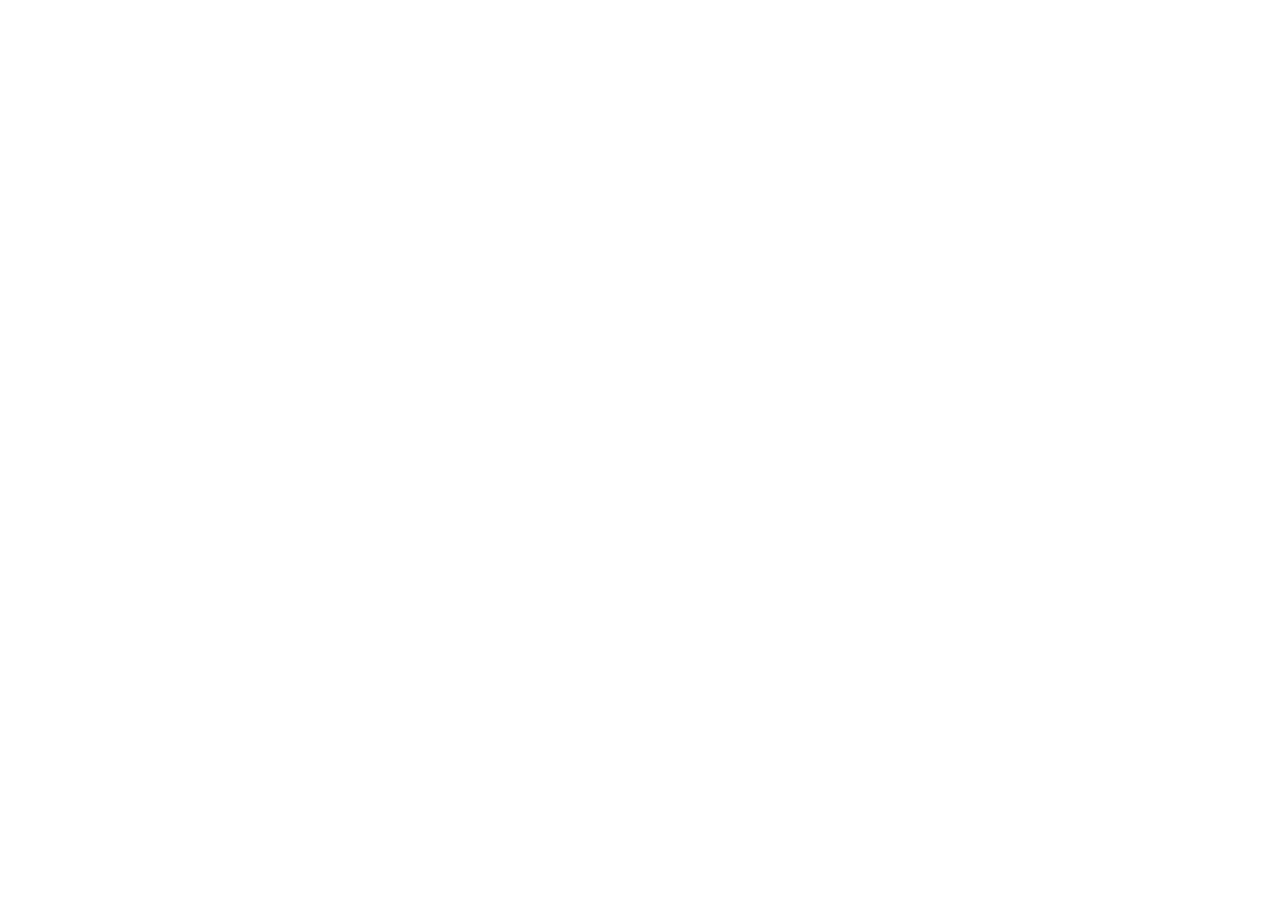
==== index.html @ 7e98cb77 "first commit" ====
<!DOCTYPE html>
<html lang="en">
<head>
    <meta charset="UTF-8">
    <meta name="viewport" content="width=device-width, initial-scale=1.0">
    <title>Космическая Одиссея - Экономика с нуля<</title>
</head>
<body>
    
</body>
</html>
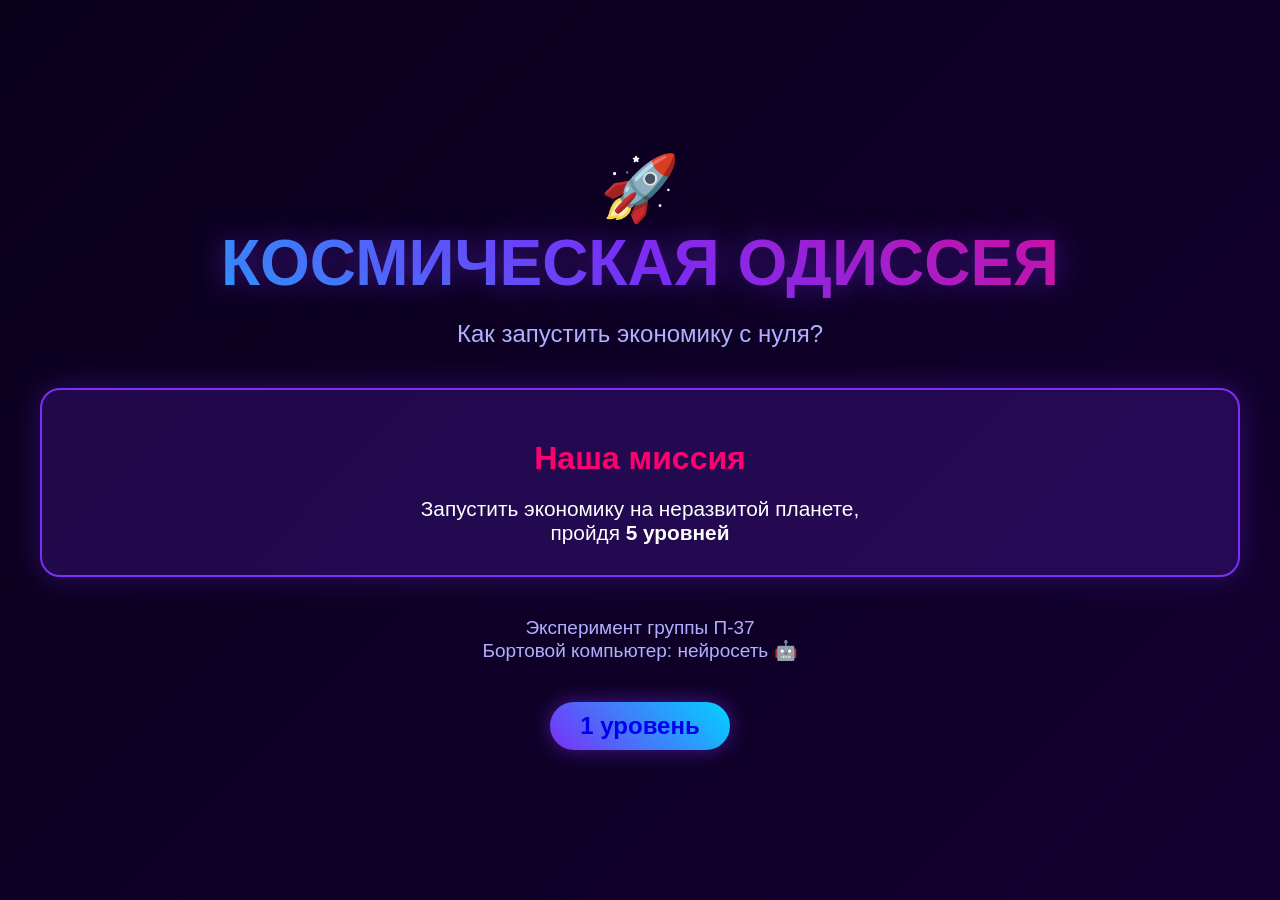
==== commit 49f949a7: "Заполнила кодом файл index.html в корне main" ====
--- a/index.html
+++ b/index.html
@@ -3,9 +3,44 @@
 <head>
     <meta charset="UTF-8">
     <meta name="viewport" content="width=device-width, initial-scale=1.0">
-    <title>Космическая Одиссея - Экономика с нуля<</title>
+    <title>Космическая Одиссея - Экономика с нуля</title>
 </head>
 <body>
-    
+    <!DOCTYPE html>
+<html lang="en">
+<head>
+    <meta charset="UTF-8">
+    <meta name="viewport" content="width=device-width, initial-scale=1.0">
+    <link rel="stylesheet" href="css/style.css">
+    <title>Космическая Одиссея - Экономика с нуля</title>
+</head>
+<body>
+    <!-- Главная страница -->
+    <div class="slide">
+        <div class="content">
+            <div class="rocket">&#x1F680;</div>
+            <h1>КОСМИЧЕСКАЯ ОДИССЕЯ</h1>
+            <p class="subtitle">Как запустить экономику с нуля?</p>
+
+            <div class="mission-box">
+                <h3>Наша миссия</h3>
+                <p style="font-size: 1.3em; margin-top: 15px;">
+                    Запустить экономику на неразвитой планете,<br>
+                    пройдя <strong>5 уровней</strong>
+                </p>
+            </div>
+
+            <p class="slide1_text">
+                Эксперимент группы П-37<br>
+                Бортовой компьютер: нейросеть &#x1F916;
+            </p>
+        </div>
+        <div class="btn">
+            <a href="level1.html">1 уровень</a>
+        </div>
+    </div>
+</body>
+<script src="script.js"></script>
+</html>
 </body>
 </html>
--- a/css/style.css
+++ b/css/style.css
@@ -0,0 +1,454 @@
+* {
+     margin: 0;
+     padding: 0;
+     box-sizing: border-box;
+}
+
+body {
+     font-family: 'Segoe UI', Tahoma, Geneva, Verdana, sans-serif;
+     background: #000;
+     color: #fff;
+     overflow-x: hidden;
+}
+
+.stars {
+     position: fixed;
+     top: 0;
+     left: 0;
+     width: 100%;
+     height: 100%;
+     pointer-events: none;
+     z-index: 0;
+}
+
+.star {
+     position: absolute;
+     width: 2px;
+     height: 2px;
+     background: white;
+     border-radius: 50%;
+     animation: twinkle 3s infinite;
+}
+
+@keyframes twinkle {
+     0%, 100% { opacity: 0.3; }
+     50% { opacity: 1; }
+}
+
+.slide {
+     min-height: 100vh;
+     display: flex;
+     flex-direction: column;
+     justify-content: center;
+     align-items: center;
+     padding: 60px 40px;
+     position: relative;
+     z-index: 1;
+     background: linear-gradient(135deg, rgba(10, 0, 30, 0.95) 0%, rgba(20, 0, 50, 0.95) 100%);
+}
+
+.slide:nth-child(even) {
+     background: linear-gradient(135deg, rgba(0, 10, 40, 0.95) 0%, rgba(10, 0, 60, 0.95) 100%);
+}
+
+.content {
+     max-width: 1200px;
+     width: 100%;
+     text-align: center;
+}
+
+h1 {
+     font-size: 64px; /* было: 4em */
+     margin-bottom: 20px;
+     background: linear-gradient(45deg, #00d4ff, #7b2ff7, #ff006e);
+     -webkit-background-clip: text;
+     -webkit-text-fill-color: transparent;
+     background-clip: text;
+     text-shadow: 0 0 30px rgba(123, 47, 247, 0.5);
+     animation: glow 2s ease-in-out infinite;
+}
+
+@keyframes glow {
+     0%, 100% { filter: drop-shadow(0 0 20px rgba(123, 47, 247, 0.5)); }
+     50% { filter: drop-shadow(0 0 40px rgba(0, 212, 255, 0.8)); }
+}
+
+h2 {
+     font-size: 48px; /* было: 3em */
+     margin-bottom: 30px;
+     color: #00d4ff;
+     text-shadow: 0 0 20px rgba(0, 212, 255, 0.5);
+}
+
+h3 {
+     font-size: 32px; /* было: 2em */
+     margin: 20px 0;
+     color: #ff006e;
+}
+
+.subtitle {
+     font-size: 24px; /* было: 1.5em */
+     color: #b0b0ff;
+     margin-bottom: 40px;
+}
+
+.mission-box {
+     background: rgba(123, 47, 247, 0.2);
+     border: 2px solid #7b2ff7;
+     border-radius: 20px;
+     padding: 30px;
+     margin: 30px 0;
+     box-shadow: 0 0 30px rgba(123, 47, 247, 0.3);
+}
+
+.situation {
+     background: rgba(0, 212, 255, 0.1);
+     border-left: 4px solid #00d4ff;
+     padding: 20px;
+     margin: 20px 0;
+     text-align: left;
+     border-radius: 10px;
+}
+
+.question {
+     background: rgba(255, 0, 110, 0.1);
+     border: 2px solid #ff006e;
+     border-radius: 15px;
+     padding: 25px;
+     margin: 30px 0;
+     font-size: 21px; /* было: 1.3em */
+     font-style: italic;
+}
+
+.level-badge {
+     display: inline-block;
+     background: linear-gradient(45deg, #7b2ff7, #00d4ff);
+     padding: 10px 30px;
+     border-radius: 50px;
+     font-size: 24px; /* было: 1.5em */
+     font-weight: bold;
+     margin-bottom: 20px;
+     box-shadow: 0 0 20px rgba(123, 47, 247, 0.5);
+}
+
+table {
+     width: 100%;
+     margin: 30px 0;
+     border-collapse: collapse;
+     background: rgba(0, 0, 0, 0.5);
+     border-radius: 15px;
+     overflow: hidden;
+}
+
+th {
+     background: linear-gradient(45deg, #7b2ff7, #00d4ff);
+     padding: 20px;
+     font-size: 21px; /* было: 1.3em */
+}
+
+td {
+     padding: 20px;
+     border-bottom: 1px solid rgba(123, 47, 247, 0.3);
+     font-size: 18px; /* было: 1.1em */
+}
+
+tr:last-child td {
+     border-bottom: none;
+}
+
+.final-message {
+     font-size: 29px; /* было: 1.8em */
+     color: #00d4ff;
+     margin: 30px 0;
+     text-shadow: 0 0 20px rgba(0, 212, 255, 0.5);
+}
+
+.rocket {
+     font-size: 64px; /* было: 4em */
+     animation: float 3s ease-in-out infinite;
+}
+
+@keyframes float {
+     0%, 100% { transform: translateY(0px); }
+     50% { transform: translateY(-20px); }
+}
+
+.slide1_text {
+    margin-top: 40px; 
+    font-size: 19px; /* было: 1.2em */
+    color: #b0b0ff;
+}
+
+.situation_text {
+    font-size: 21px; /* было: 1.3em */
+    margin-top: 15px;
+}
+
+.situation_color {
+    color: #ff006e;
+} 
+
+.mission-box-not {
+    text-align: center; 
+    font-size: 21px; /* было: 1.3em */
+    margin-top: 20px; 
+    line-height: 2;
+}
+
+.chain {
+     display: flex;
+     justify-content: center;
+     align-items: center;
+     gap: 15px;
+     margin: 20px 0;
+     font-size: 21px; /* было: 1.3em */
+}
+
+.chain-item {
+     background: rgba(0, 212, 255, 0.2);
+     padding: 15px 25px;
+     border-radius: 10px;
+     border: 1px solid #00d4ff;
+}
+
+.chain-item-not {
+    background: rgba(255, 0, 110, 0.3); 
+    border-color: #ff006e;
+}
+
+.dolg {
+    color: #ff006e; 
+    font-size: 40px; /* было: 2.5em */
+    margin: 30px 0;
+}
+
+.arrow {
+     font-size: 24px; /* было: 1.5em */
+     color: #ff006e;
+}
+
+.btn{
+        display: inline-block;
+    font-size: 24px;
+    font-weight: bold;
+    margin-top: 40px;
+    box-shadow: rgba(123, 47, 247, 0.5) 0px 0px 20px;
+    background: linear-gradient(45deg, rgb(123, 47, 247), rgb(0, 212, 255));
+    padding: 10px 30px;
+    border-radius: 50px;
+}
+
+a{
+    text-decoration: none;
+}
+.ai-button {
+     display: inline-flex;
+     align-items: center;
+     gap: 15px;
+     background: linear-gradient(45deg, #7b2ff7, #00d4ff);
+     border: none;
+     color: white;
+     padding: 18px 40px;
+     font-size: 21px; /* было: 1.3em */
+     font-weight: bold;
+     border-radius: 50px;
+     cursor: pointer;
+     margin: 30px 0;
+     box-shadow: 0 0 30px rgba(123, 47, 247, 0.6);
+     transition: all 0.3s ease;
+     position: relative;
+     overflow: hidden;
+     animation: pulseButton 2s ease-in-out infinite;
+}
+
+@keyframes pulseButton {
+     0%, 100% {
+         box-shadow: 0 0 30px rgba(123, 47, 247, 0.6);
+         transform: scale(1);
+     }
+     50% {
+         box-shadow: 0 0 50px rgba(0, 212, 255, 0.9);
+         transform: scale(1.03);
+     }
+}
+
+.ai-button:hover {
+     transform: scale(1.08);
+     box-shadow: 0 0 60px rgba(0, 212, 255, 1);
+}
+
+.ai-button::before {
+     content: '';
+     position: absolute;
+     top: 0;
+     left: -100%;
+     width: 100%;
+     height: 100%;
+     background: linear-gradient(90deg, transparent, rgba(255, 255, 255, 0.3), transparent);
+     animation: shine 3s infinite;
+}
+
+@keyframes shine {
+     0% { left: -100%; }
+     50%, 100% { left: 100%; }
+}
+
+.ai-button .robot-icon {
+     font-size: 24px; /* было: 1.5em */
+     animation: robotBounce 1.5s ease-in-out infinite;
+}
+
+@keyframes robotBounce {
+     0%, 100% { transform: translateY(0) rotate(0); }
+     50% { transform: translateY(-5px) rotate(10deg); }
+}
+
+.modal-overlay {
+     position: fixed;
+     top: 0;
+     left: 0;
+     width: 100%;
+     height: 100%;
+     background: rgba(0, 0, 0, 0.85);
+     backdrop-filter: blur(10px);
+     display: flex;
+     justify-content: center;
+     align-items: center;
+     z-index: 10000;
+     opacity: 0;
+     visibility: hidden;
+     transition: all 0.4s ease;
+}
+
+.modal-overlay.active {
+     opacity: 1;
+     visibility: visible;
+}
+
+.modal {
+     background: linear-gradient(135deg, rgba(20, 0, 60, 0.98) 0%, rgba(0, 20, 80, 0.98) 100%);
+     border: 2px solid #00d4ff;
+     border-radius: 25px;
+     padding: 50px;
+     max-width: 800px;
+     width: 90%;
+     position: relative;
+     box-shadow: 0 0 80px rgba(0, 212, 255, 0.6), inset 0 0 40px rgba(123, 47, 247, 0.2);
+     transform: scale(0.7) rotate(-5deg);
+     transition: all 0.5s cubic-bezier(0.34, 1.56, 0.64, 1);
+}
+
+.modal-overlay.active .modal {
+     transform: scale(1) rotate(0);
+}
+
+.modal::before {
+     content: '';
+     position: absolute;
+     top: -2px;
+     left: -2px;
+     right: -2px;
+     bottom: -2px;
+     background: linear-gradient(45deg, #00d4ff, #7b2ff7, #ff006e, #00d4ff);
+     border-radius: 25px;
+     z-index: -1;
+     animation: borderRotate 4s linear infinite;
+     background-size: 300% 300%;
+}
+
+@keyframes borderRotate {
+     0% { background-position: 0% 50%; }
+     50% { background-position: 100% 50%; }
+     100% { background-position: 0% 50%; }
+}
+
+.modal-header {
+     display: flex;
+     align-items: center;
+     justify-content: space-between;
+     margin-bottom: 30px;
+     padding-bottom: 20px;
+     border-bottom: 2px solid rgba(0, 212, 255, 0.3);
+}
+
+.modal-title {
+     display: flex;
+     align-items: center;
+     gap: 15px;
+     font-size: 32px; /* было: 2em */
+     color: #00d4ff;
+     text-shadow: 0 0 20px rgba(0, 212, 255, 0.7);
+}
+
+.modal-title .robot-big {
+     font-size: 21px; /* было: 1.3em */
+     animation: robotBounce 1.5s ease-in-out infinite;
+}
+
+.modal-close {
+     background: rgba(255, 0, 110, 0.2);
+     border: 2px solid #ff006e;
+     color: #ff006e;
+     width: 50px;
+     height: 50px;
+     border-radius: 50%;
+     font-size: 24px; /* было: 1.5em */
+     cursor: pointer;
+     transition: all 0.3s ease;
+     display: flex;
+     align-items: center;
+     justify-content: center;
+}
+
+.modal-close:hover {
+     background: #ff006e;
+     color: white;
+     transform: rotate(90deg) scale(1.1);
+     box-shadow: 0 0 30px rgba(255, 0, 110, 0.8);
+}
+
+.modal-body {
+     font-size: 21px; /* было: 1.3em */
+     line-height: 1.8;
+     color: #fff;
+}
+
+.modal-body .highlight {
+     color: #00ff88;
+     font-weight: bold;
+     text-shadow: 0 0 10px rgba(0, 255, 136, 0.5);
+}
+
+.modal-body .money-icon {
+     font-size: 24px; /* было: 1.5em */
+     margin-right: 10px;
+     animation: float 2s ease-in-out infinite;
+     display: inline-block;
+}
+
+.modal-footer {
+     margin-top: 30px;
+     padding-top: 20px;
+     border-top: 1px solid rgba(0, 212, 255, 0.3);
+     text-align: center;
+     color: #b0b0ff;
+     font-size: 14px; /* было: 0.9em */
+}
+
+.scan-line {
+    position: absolute;
+     top: 0;
+     left: 0;
+     width: 100%;
+     height: 3px;
+     background: linear-gradient(90deg, transparent, #00d4ff, transparent);
+     animation: scan 3s linear infinite;
+     pointer-events: none;
+}
+
+@keyframes scan {
+     0% { top: 0; opacity: 0; }
+     10% { opacity: 1; }
+     90% { opacity: 1; }
+     100% { top: 100%; opacity: 0; }
+}
